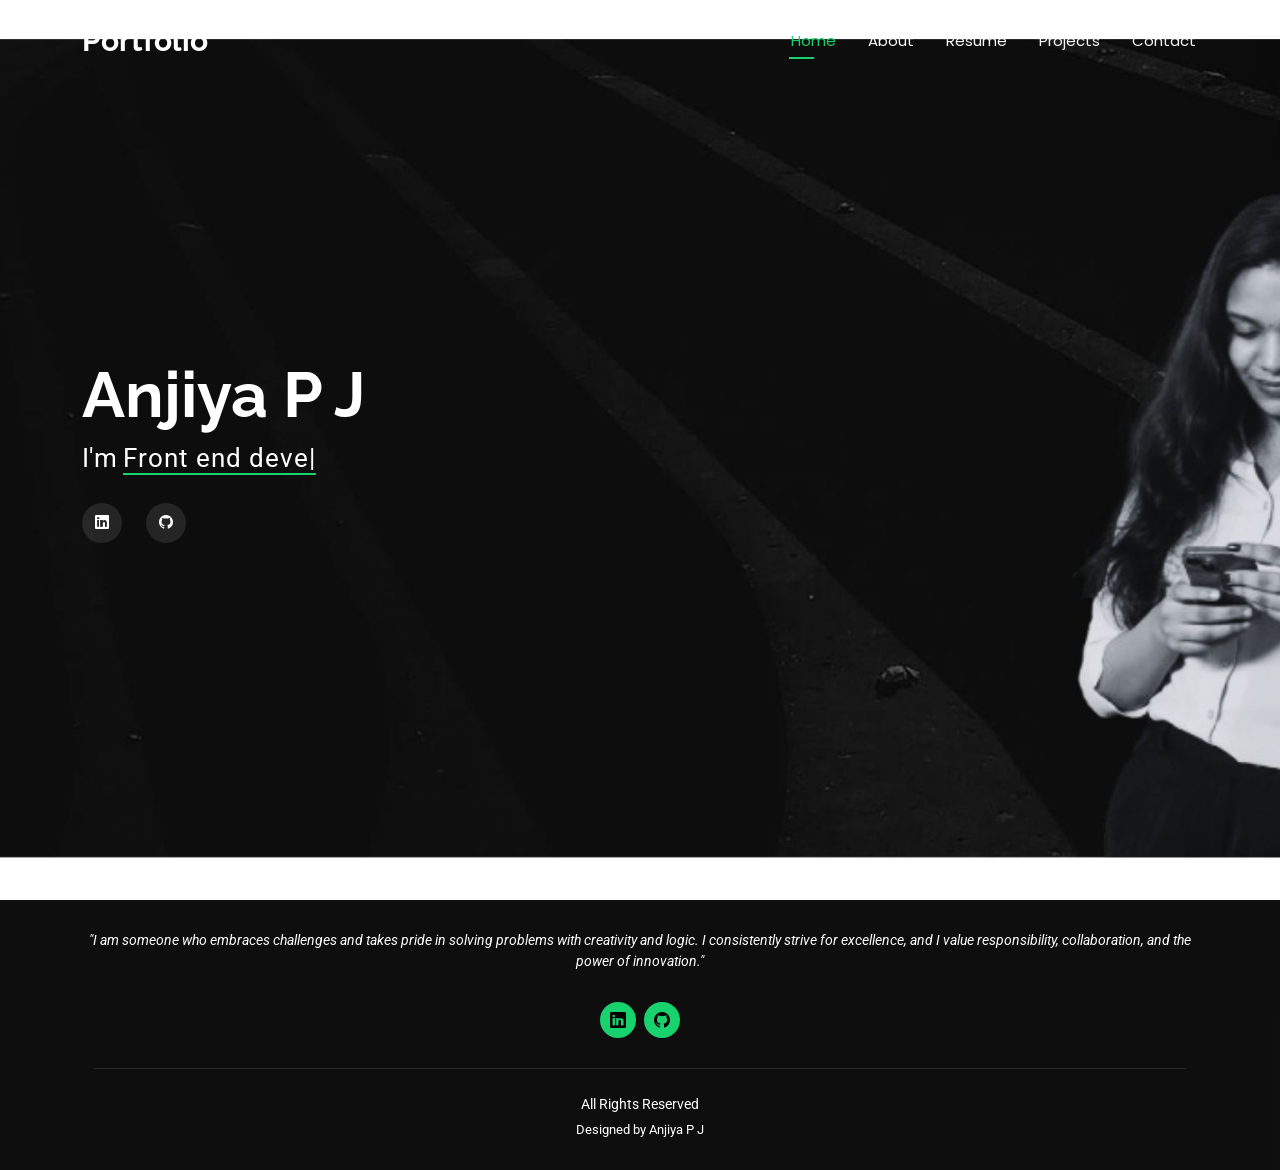
==== index.html @ 95d0a1a4 "Portfolio" ====
<!DOCTYPE html>
<html lang="en">

<head>
  <meta charset="utf-8">
  <meta content="width=device-width, initial-scale=1.0" name="viewport">
  <title>Anjiya P J - Portfolio</title>
  <meta name="description" content="">
  <meta name="keywords" content="">

  <!-- Favicons -->
  <link href="assets/img/favicon.png" rel="icon">
  <link href="assets/img/apple-touch-icon.png" rel="apple-touch-icon">

  <!-- Fonts -->
  <link href="https://fonts.googleapis.com" rel="preconnect">
  <link href="https://fonts.gstatic.com" rel="preconnect" crossorigin>
  <link href="https://fonts.googleapis.com/css2?family=Roboto:ital,wght@0,100;0,300;0,400;0,500;0,700;0,900;1,100;1,300;1,400;1,500;1,700;1,900&family=Poppins:ital,wght@0,100;0,200;0,300;0,400;0,500;0,600;0,700;0,800;0,900;1,100;1,200;1,300;1,400;1,500;1,600;1,700;1,800;1,900&family=Raleway:ital,wght@0,100;0,200;0,300;0,400;0,500;0,600;0,700;0,800;0,900;1,100;1,200;1,300;1,400;1,500;1,600;1,700;1,800;1,900&display=swap" rel="stylesheet">

  <!-- Vendor CSS Files -->
  <link href="assets/vendor/bootstrap/css/bootstrap.min.css" rel="stylesheet">
  <link href="assets/vendor/bootstrap-icons/bootstrap-icons.css" rel="stylesheet">
  <link href="assets/vendor/aos/aos.css" rel="stylesheet">
  <link href="assets/vendor/swiper/swiper-bundle.min.css" rel="stylesheet">
  <link href="assets/vendor/glightbox/css/glightbox.min.css" rel="stylesheet">

  <!-- Main CSS File -->
  <link href="assets/css/main.css" rel="stylesheet">

  <!-- =======================================================
  * Template Name: Personal
  * Template URL: https://bootstrapmade.com/personal-free-resume-bootstrap-template/
  * Updated: Mar 05 2025 with Bootstrap v5.3.3
  * Author: BootstrapMade.com
  * License: https://bootstrapmade.com/license/
  ======================================================== -->
</head>

<body class="index-page">

  <header id="header" class="header d-flex align-items-center fixed-top">
    <div class="container-fluid container-xl position-relative d-flex align-items-center justify-content-between">

      <a href="index.html" class="logo d-flex align-items-center">
        <!-- Uncomment the line below if you also wish to use an image logo -->
        <!-- <img src="assets/img/logo.webp" alt=""> -->
        <h1 class="sitename">Portfolio</h1>
      </a>

      <nav id="navmenu" class="navmenu">
        <ul>
          <li><a href="index.html" class="active">Home</a></li>
          <li><a href="about.html">About</a></li>
          <li><a href="resume.html">Resume</a></li>
          <li><a href="services.html">Projects</a></li>
          <li><a href="contact.html">Contact</a></li>

          
        </ul>
        <i class="mobile-nav-toggle d-xl-none bi bi-list"></i>
      </nav>

    </div>
  </header>

  <main class="main">

    <!-- Hero Section -->
    <section id="hero" class="hero section dark-background">

      <img src="./image1.jpg" alt="" data-aos="fade-in">

      <div class="container" data-aos="zoom-out" data-aos-delay="100">
        <h2>Anjiya P J</h2>
        <p>I'm <span class="typed" data-typed-items="Front end developer, Web developer, Full stack devbeloper"></span><span class="typed-cursor typed-cursor--blink"></span></p>
        <div class="social-links">
          <a href="https://www.linkedin.com/in/anjiya-pj-a567b8268/"><i class="bi bi-linkedin"></i></a>
          <a href="https://github.com/Anjiyapj"><i class="bi bi-github"></i></a>
        </div>
      </div>

    </section><!-- /Hero Section -->

  </main>

  <footer id="footer" class="footer dark-background">
    <div class="container">
      <p>"I am someone who embraces challenges and takes pride in solving problems with creativity and logic. I consistently strive for excellence, and I value responsibility, collaboration, and the power of innovation."</p>
      <div class="social-links d-flex justify-content-center">
        <a href="https://www.linkedin.com/in/anjiya-pj-a567b8268/"><i class="bi bi-linkedin"></i></a>
        <a href="https://github.com/Anjiyapj"><i class="bi bi-github"></i></a>
      </div>
      <div class="container">
        <div class="copyright">
          <span>All Rights Reserved</span>
        </div>
        <div class="credits">
          Designed by Anjiya P J
        </div>
      </div>
    </div>
  </footer>

  <!-- Scroll Top -->
  <a href="#" id="scroll-top" class="scroll-top d-flex align-items-center justify-content-center"><i class="bi bi-arrow-up-short"></i></a>

  <!-- Preloader -->
  <div id="preloader"></div>

  <!-- Vendor JS Files -->
  <script src="assets/vendor/bootstrap/js/bootstrap.bundle.min.js"></script>
  <script src="assets/vendor/php-email-form/validate.js"></script>
  <script src="assets/vendor/aos/aos.js"></script>
  <script src="assets/vendor/typed.js/typed.umd.js"></script>
  <script src="assets/vendor/purecounter/purecounter_vanilla.js"></script>
  <script src="assets/vendor/waypoints/noframework.waypoints.js"></script>
  <script src="assets/vendor/swiper/swiper-bundle.min.js"></script>
  <script src="assets/vendor/glightbox/js/glightbox.min.js"></script>
  <script src="assets/vendor/imagesloaded/imagesloaded.pkgd.min.js"></script>
  <script src="assets/vendor/isotope-layout/isotope.pkgd.min.js"></script>

  <!-- Main JS File -->
  <script src="assets/js/main.js"></script>

</body>

</html>
---- assets/css/main.css ----
/**
* Template Name: Personal
* Template URL: https://bootstrapmade.com/personal-free-resume-bootstrap-template/
* Updated: Mar 05 2025 with Bootstrap v5.3.3
* Author: BootstrapMade.com
* License: https://bootstrapmade.com/license/
*/

/*--------------------------------------------------------------
# Font & Color Variables
# Help: https://bootstrapmade.com/color-system/
--------------------------------------------------------------*/
/* Fonts */
:root {
  --default-font: "Roboto",  system-ui, -apple-system, "Segoe UI", Roboto, "Helvetica Neue", Arial, "Noto Sans", "Liberation Sans", sans-serif, "Apple Color Emoji", "Segoe UI Emoji", "Segoe UI Symbol", "Noto Color Emoji";
  --heading-font: "Raleway",  sans-serif;
  --nav-font: "Poppins",  sans-serif;
}

/* Global Colors - The following color variables are used throughout the website. Updating them here will change the color scheme of the entire website */
:root { 
  --background-color: #000000; /* Background color for the entire website, including individual sections */
  --default-color: #fafafa; /* Default color used for the majority of the text content across the entire website */
  --heading-color: #ffffff; /* Color for headings, subheadings and title throughout the website */
  --accent-color: #18d26e; /* Accent color that represents your brand on the website. It's used for buttons, links, and other elements that need to stand out */
  --surface-color: #1a1a1a; /* The surface color is used as a background of boxed elements within sections, such as cards, icon boxes, or other elements that require a visual separation from the global background. */
  --contrast-color: #000000; /* Contrast color for text, ensuring readability against backgrounds of accent, heading, or default colors. */
}

/* Nav Menu Colors - The following color variables are used specifically for the navigation menu. They are separate from the global colors to allow for more customization options */
:root {
  --nav-color: #fafafa;  /* The default color of the main navmenu links */
  --nav-hover-color: #18d26e; /* Applied to main navmenu links when they are hovered over or active */
  --nav-mobile-background-color: #1a1a1a; /* Used as the background color for mobile navigation menu */
  --nav-dropdown-background-color: #1a1a1a; /* Used as the background color for dropdown items that appear when hovering over primary navigation items */
  --nav-dropdown-color: #fafafa; /* Used for navigation links of the dropdown items in the navigation menu. */
  --nav-dropdown-hover-color: #18d26e; /* Similar to --nav-hover-color, this color is applied to dropdown navigation links when they are hovered over. */
}

/* Color Presets - These classes override global colors when applied to any section or element, providing reuse of the sam color scheme. */

.light-background {
  --background-color: #1a1a1a;
  --surface-color: #343434;
}

.dark-background {
  --background-color: rgba(15, 15, 15, 0.975);
  --default-color: #ffffff;
  --heading-color: #ffffff;
  --surface-color: #292929f9;
  --contrast-color: #000000;
}

/* Smooth scroll */
:root {
  scroll-behavior: smooth;
}

/*--------------------------------------------------------------
# General Styling & Shared Classes
--------------------------------------------------------------*/
body {
  color: var(--default-color);
  background-color: var(--background-color);
  font-family: var(--default-font);
}

a {
  color: var(--accent-color);
  text-decoration: none;
  transition: 0.3s;
}

a:hover {
  color: color-mix(in srgb, var(--accent-color), transparent 25%);
  text-decoration: none;
}

h1,
h2,
h3,
h4,
h5,
h6 {
  color: var(--heading-color);
  font-family: var(--heading-font);
}

/* PHP Email Form Messages
------------------------------*/
.php-email-form .error-message {
  display: none;
  background: #df1529;
  color: #ffffff;
  text-align: left;
  padding: 15px;
  margin-bottom: 24px;
  font-weight: 600;
}

.php-email-form .sent-message {
  display: none;
  color: #ffffff;
  background: #059652;
  text-align: center;
  padding: 15px;
  margin-bottom: 24px;
  font-weight: 600;
}

.php-email-form .loading {
  display: none;
  background: var(--surface-color);
  text-align: center;
  padding: 15px;
  margin-bottom: 24px;
}

.php-email-form .loading:before {
  content: "";
  display: inline-block;
  border-radius: 50%;
  width: 24px;
  height: 24px;
  margin: 0 10px -6px 0;
  border: 3px solid var(--accent-color);
  border-top-color: var(--surface-color);
  animation: php-email-form-loading 1s linear infinite;
}

@keyframes php-email-form-loading {
  0% {
    transform: rotate(0deg);
  }

  100% {
    transform: rotate(360deg);
  }
}

.btn-primary {
  background-color: #3b71ca;
  border-color: #3b71ca;
}

.btn-primary:hover {
  background-color: #2f5db7;
}

/*--------------------------------------------------------------
# Global Header
--------------------------------------------------------------*/
.header {
  --background-color: rgba(0, 0, 0, 0);
  color: var(--default-color);
  background-color: var(--background-color);
  padding: 15px 0;
  transition: all 0.5s;
  z-index: 997;
}

.header .logo {
  line-height: 1;
}

.header .logo img {
  max-height: 32px;
  margin-right: 8px;
}

.header .logo h1 {
  font-size: 30px;
  margin: 0;
  font-weight: 700;
  color: var(--heading-color);
}

.scrolled .header {
  box-shadow: 0px 0 18px rgba(0, 0, 0, 0.1);
}

/* Global Header on Scroll
------------------------------*/
.scrolled .header {
  --background-color: rgba(0, 0, 0, 0.8);
}

/*--------------------------------------------------------------
# Navigation Menu
--------------------------------------------------------------*/
/* Desktop Navigation */
@media (min-width: 1200px) {
  .navmenu {
    padding: 0;
  }

  .navmenu ul {
    margin: 0;
    padding: 0;
    display: flex;
    list-style: none;
    align-items: center;
  }

  .navmenu li {
    position: relative;
  }

  .navmenu>ul>li {
    white-space: nowrap;
    padding: 15px 14px;
  }

  .navmenu>ul>li:last-child {
    padding-right: 0;
  }

  .navmenu a,
  .navmenu a:focus {
    color: var(--nav-color);
    font-size: 15px;
    padding: 0 2px;
    font-family: var(--nav-font);
    font-weight: 400;
    display: flex;
    align-items: center;
    justify-content: space-between;
    white-space: nowrap;
    transition: 0.3s;
    position: relative;
  }

  .navmenu a i,
  .navmenu a:focus i {
    font-size: 12px;
    line-height: 0;
    margin-left: 5px;
    transition: 0.3s;
  }

  .navmenu>ul>li>a:before {
    content: "";
    position: absolute;
    height: 2px;
    bottom: -6px;
    left: 0;
    background-color: var(--nav-hover-color);
    visibility: hidden;
    width: 0px;
    transition: all 0.3s ease-in-out 0s;
  }

  .navmenu a:hover:before,
  .navmenu li:hover>a:before,
  .navmenu .active:before {
    visibility: visible;
    width: 25px;
  }

  .navmenu li:hover>a,
  .navmenu .active,
  .navmenu .active:focus {
    color: var(--nav-hover-color);
  }

  .navmenu .dropdown ul {
    margin: 0;
    padding: 10px 0;
    background: var(--nav-dropdown-background-color);
    display: block;
    position: absolute;
    visibility: hidden;
    left: 14px;
    top: 130%;
    opacity: 0;
    transition: 0.3s;
    border-radius: 4px;
    z-index: 99;
    box-shadow: 0px 0px 30px rgba(0, 0, 0, 0.1);
  }

  .navmenu .dropdown ul li {
    min-width: 200px;
  }

  .navmenu .dropdown ul a {
    padding: 10px 20px;
    font-size: 15px;
    text-transform: none;
    color: var(--nav-dropdown-color);
  }

  .navmenu .dropdown ul a i {
    font-size: 12px;
  }

  .navmenu .dropdown ul a:hover,
  .navmenu .dropdown ul .active:hover,
  .navmenu .dropdown ul li:hover>a {
    color: var(--nav-dropdown-hover-color);
  }

  .navmenu .dropdown:hover>ul {
    opacity: 1;
    top: 100%;
    visibility: visible;
  }

  .navmenu .dropdown .dropdown ul {
    top: 0;
    left: -90%;
    visibility: hidden;
  }

  .navmenu .dropdown .dropdown:hover>ul {
    opacity: 1;
    top: 0;
    left: -100%;
    visibility: visible;
  }
}

/* Mobile Navigation */
@media (max-width: 1199px) {
  .mobile-nav-toggle {
    color: var(--nav-color);
    font-size: 28px;
    line-height: 0;
    margin-right: 10px;
    cursor: pointer;
    transition: color 0.3s;
  }

  .navmenu {
    padding: 0;
    z-index: 9997;
  }

  .navmenu ul {
    display: none;
    list-style: none;
    position: absolute;
    inset: 60px 20px 20px 20px;
    padding: 10px 0;
    margin: 0;
    border-radius: 6px;
    background-color: var(--nav-mobile-background-color);
    border: 1px solid color-mix(in srgb, var(--default-color), transparent 90%);
    box-shadow: none;
    overflow-y: auto;
    transition: 0.3s;
    z-index: 9998;
  }

  .navmenu a,
  .navmenu a:focus {
    color: var(--nav-dropdown-color);
    padding: 10px 20px;
    font-family: var(--nav-font);
    font-size: 17px;
    font-weight: 500;
    display: flex;
    align-items: center;
    justify-content: space-between;
    white-space: nowrap;
    transition: 0.3s;
  }

  .navmenu a i,
  .navmenu a:focus i {
    font-size: 12px;
    line-height: 0;
    margin-left: 5px;
    width: 30px;
    height: 30px;
    display: flex;
    align-items: center;
    justify-content: center;
    border-radius: 50%;
    transition: 0.3s;
    background-color: color-mix(in srgb, var(--accent-color), transparent 90%);
  }

  .navmenu a i:hover,
  .navmenu a:focus i:hover {
    background-color: var(--accent-color);
    color: var(--contrast-color);
  }

  .navmenu a:hover,
  .navmenu .active,
  .navmenu .active:focus {
    color: var(--nav-dropdown-hover-color);
  }

  .navmenu .active i,
  .navmenu .active:focus i {
    background-color: var(--accent-color);
    color: var(--contrast-color);
    transform: rotate(180deg);
  }

  .navmenu .dropdown ul {
    position: static;
    display: none;
    z-index: 99;
    padding: 10px 0;
    margin: 10px 20px;
    background-color: var(--nav-dropdown-background-color);
    transition: all 0.5s ease-in-out;
  }

  .navmenu .dropdown ul ul {
    background-color: rgba(33, 37, 41, 0.1);
  }

  .navmenu .dropdown>.dropdown-active {
    display: block;
    background-color: rgba(33, 37, 41, 0.03);
  }

  .mobile-nav-active {
    overflow: hidden;
  }

  .mobile-nav-active .mobile-nav-toggle {
    color: #fff;
    position: absolute;
    font-size: 32px;
    top: 15px;
    right: 15px;
    margin-right: 0;
    z-index: 9999;
  }

  .mobile-nav-active .navmenu {
    position: fixed;
    overflow: hidden;
    inset: 0;
    background: rgba(33, 37, 41, 0.8);
    transition: 0.3s;
  }

  .mobile-nav-active .navmenu>ul {
    display: block;
  }
}

/*--------------------------------------------------------------
# Global Footer
--------------------------------------------------------------*/
.footer {
  color: var(--default-color);
  background-color: var(--background-color);
  font-size: 14px;
  text-align: center;
  padding: 30px 0;
  position: relative;
}

.footer h3 {
  font-size: 36px;
  font-weight: 700;
  position: relative;
  padding: 0;
  margin: 0 0 15px 0;
}

.footer p {
  font-size: 15;
  font-style: italic;
  padding: 0;
  margin: 0 0 30px 0;
}

.footer .social-links {
  margin: 0 0 30px 0;
}

.footer .social-links a {
  font-size: 16px;
  display: flex;
  align-items: center;
  justify-content: center;
  background: var(--accent-color);
  color: var(--contrast-color);
  line-height: 1;
  margin: 0 4px;
  border-radius: 50%;
  text-align: center;
  width: 36px;
  height: 36px;
  transition: 0.3s;
}

.footer .social-links a:hover {
  background: color-mix(in srgb, var(--accent-color), transparent 20%);
  text-decoration: none;
}

.footer .copyright {
  padding-top: 25px;
  border-top: 1px solid color-mix(in srgb, var(--default-color), transparent 90%);
}

.footer .credits {
  font-size: 13px;
  padding-top: 5px;
}

/*--------------------------------------------------------------
# Preloader
--------------------------------------------------------------*/
#preloader {
  position: fixed;
  inset: 0;
  z-index: 999999;
  overflow: hidden;
  background: var(--background-color);
  transition: all 0.6s ease-out;
}

#preloader:before {
  content: "";
  position: fixed;
  top: calc(50% - 30px);
  left: calc(50% - 30px);
  border: 6px solid #ffffff;
  border-color: var(--accent-color) transparent var(--accent-color) transparent;
  border-radius: 50%;
  width: 60px;
  height: 60px;
  animation: animate-preloader 1.5s linear infinite;
}

@keyframes animate-preloader {
  0% {
    transform: rotate(0deg);
  }

  100% {
    transform: rotate(360deg);
  }
}

/*--------------------------------------------------------------
# Scroll Top Button
--------------------------------------------------------------*/
.scroll-top {
  position: fixed;
  visibility: hidden;
  opacity: 0;
  right: 15px;
  bottom: -15px;
  z-index: 99999;
  background-color: var(--accent-color);
  width: 44px;
  height: 44px;
  border-radius: 50px;
  transition: all 0.4s;
}

.scroll-top i {
  font-size: 24px;
  color: var(--contrast-color);
  line-height: 0;
}

.scroll-top:hover {
  background-color: color-mix(in srgb, var(--accent-color), transparent 20%);
  color: var(--contrast-color);
}

.scroll-top.active {
  visibility: visible;
  opacity: 1;
  bottom: 15px;
}

/*--------------------------------------------------------------
# Disable aos animation delay on mobile devices
--------------------------------------------------------------*/
@media screen and (max-width: 768px) {
  [data-aos-delay] {
    transition-delay: 0 !important;
  }
}

/*--------------------------------------------------------------
# Global Page Titles & Breadcrumbs
--------------------------------------------------------------*/
.page-title {
  color: var(--default-color);
  background-color: var(--background-color);
  position: relative;
}

.page-title .heading {
  padding: 160px 0 80px 0;
  border-top: 1px solid color-mix(in srgb, var(--default-color), transparent 90%);
}

.page-title .heading h1 {
  font-size: 38px;
  font-weight: 700;
}

.page-title nav {
  background-color: color-mix(in srgb, var(--default-color), transparent 90%);
  padding: 20px 0;
}

.page-title nav ol {
  display: flex;
  flex-wrap: wrap;
  list-style: none;
  margin: 0;
  font-size: 16px;
  font-weight: 600;
}

.page-title nav ol li+li {
  padding-left: 10px;
}

.page-title nav ol li+li::before {
  content: "/";
  display: inline-block;
  padding-right: 10px;
  color: color-mix(in srgb, var(--default-color), transparent 70%);
}

/*--------------------------------------------------------------
# Global Sections
--------------------------------------------------------------*/
section,
.section {
  color: var(--default-color);
  background-color: var(--background-color);
  padding: 60px 0;
  scroll-margin-top: 100px;
  overflow: clip;
}

@media (max-width: 1199px) {

  section,
  .section {
    scroll-margin-top: 66px;
  }
}

/*--------------------------------------------------------------
# Global Section Titles
--------------------------------------------------------------*/
.section-title {
  padding-bottom: 60px;
  position: relative;
}

.section-title h2 {
  font-size: 14px;
  font-weight: 500;
  padding: 0;
  line-height: 1px;
  margin: 0;
  letter-spacing: 1.5px;
  text-transform: uppercase;
  color: color-mix(in srgb, var(--default-color), transparent 50%);
  position: relative;
}

.section-title h2::after {
  content: "";
  width: 120px;
  height: 1px;
  display: inline-block;
  background: var(--accent-color);
  margin: 4px 10px;
}

.section-title div {
  color: var(--heading-color);
  margin: 0;
  margin: 0;
  font-size: 28px;
  font-weight: 700;
  text-transform: uppercase;
  font-family: var(--heading-font);
}

/*--------------------------------------------------------------
# Hero Section
--------------------------------------------------------------*/
.hero {
  width: 100%;
  min-height: 100vh;
  position: relative;
  padding: 80px 0;
  display: flex;
  align-items: center;
  justify-content: center;
}

.hero img {
  position: absolute;
  inset: 0;
  display: block;
  width: 100%;
  height: 100%;
  object-fit: cover;
  z-index: 1;
}

.hero .container {
  position: relative;
  z-index: 3;
}

.hero h2 {
  margin: 0;
  font-size: 64px;
  font-weight: 700;
}

.hero p {
  margin: 5px 0 0 0;
  font-size: 26px;
}

.hero p span {
  letter-spacing: 1px;
  border-bottom: 2px solid var(--accent-color);
}

.hero .social-links {
  margin-top: 25px;
}

.hero .social-links a {
  background-color: color-mix(in srgb, var(--default-color), transparent 90%);
  color: var(--default-color);
  font-size: 14px;
  width: 40px;
  height: 40px;
  border-radius: 50px;
  display: inline-flex;
  align-items: center;
  justify-content: center;
  margin-right: 20px;
  transition: 0.3s;
}

.hero .social-links a:hover {
  background-color: var(--accent-color);
}

@media (max-width: 768px) {
  .hero h2 {
    font-size: 32px;
  }

  .hero p {
    font-size: 20px;
  }
}

/*--------------------------------------------------------------
# About Section
--------------------------------------------------------------*/
.about .content h2 {
  font-weight: 700;
  font-size: 24px;
}

.about .content ul {
  list-style: none;
  padding: 0;
}

.about .content ul li {
  margin-bottom: 20px;
  display: flex;
  align-items: center;
}

.about .content ul strong {
  margin-right: 10px;
}

.about .content ul i {
  font-size: 16px;
  margin-right: 5px;
  color: var(--accent-color);
  line-height: 0;
}

/*--------------------------------------------------------------
# Stats Section
--------------------------------------------------------------*/
.stats i {
  background-color: var(--surface-color);
  color: var(--accent-color);
  box-shadow: 0px 2px 25px rgba(0, 0, 0, 0.1);
  width: 54px;
  height: 54px;
  font-size: 24px;
  border-radius: 50px;
  border: 2px solid var(--background-color);
  display: inline-flex;
  align-items: center;
  justify-content: center;
  position: relative;
  z-index: 1;
}

.stats .stats-item {
  background-color: var(--surface-color);
  margin-top: -27px;
  padding: 30px 30px 25px 30px;
  width: 100%;
  position: relative;
  text-align: center;
  box-shadow: 0px 2px 35px rgba(0, 0, 0, 0.1);
  border-radius: 4px;
  z-index: 0;
}

.stats .stats-item span {
  font-size: 36px;
  display: block;
  font-weight: 700;
  color: color-mix(in srgb, var(--default-color), transparent 20%);
}

.stats .stats-item p {
  padding: 0;
  margin: 0;
  font-family: var(--heading-font);
  font-size: 16px;
}

/*--------------------------------------------------------------
# Skills Section
--------------------------------------------------------------*/
.skills .progress {
  height: 60px;
  display: block;
  background: none;
  border-radius: 0;
}

.skills .progress .skill {
  color: var(--heading-color);
  padding: 0;
  margin: 0 0 6px 0;
  text-transform: uppercase;
  display: block;
  font-weight: 600;
  font-family: var(--heading-font);
}

.skills .progress .skill .val {
  float: right;
  font-style: normal;
}

.skills .progress-bar-wrap {
  background: color-mix(in srgb, var(--default-color), transparent 90%);
  height: 10px;
}

.skills .progress-bar {
  width: 1px;
  height: 10px;
  transition: 0.9s;
  background-color: var(--accent-color);
}

/*--------------------------------------------------------------
# Interests Section
--------------------------------------------------------------*/
.interests .features-item {
  background-color: var(--surface-color);
  display: flex;
  align-items: center;
  padding: 20px;
  transition: 0.3s;
  border: 1px solid color-mix(in srgb, var(--default-color), transparent 90%);
  position: relative;
}

.interests .features-item i {
  font-size: 32px;
  padding-right: 10px;
  line-height: 0;
}

.interests .features-item h3 {
  font-weight: 700;
  margin: 0;
  padding: 0;
  line-height: 1;
  font-size: 16px;
}

.interests .features-item h3 a {
  color: var(--heading-color);
  transition: 0.3s;
}

.interests .features-item:hover {
  border-color: var(--accent-color);
}

.interests .features-item:hover h3 a {
  color: var(--accent-color);
}

/*--------------------------------------------------------------
# Testimonials Section
--------------------------------------------------------------*/
.testimonials .testimonials-carousel,
.testimonials .testimonials-slider {
  overflow: hidden;
}

.testimonials .testimonial-item {
  box-sizing: content-box;
  min-height: 320px;
}

.testimonials .testimonial-item .testimonial-img {
  width: 90px;
  border-radius: 50%;
  margin: -40px 0 0 40px;
  position: relative;
  z-index: 2;
  border: 6px solid var(--background-color);
}

.testimonials .testimonial-item h3 {
  font-size: 18px;
  font-weight: bold;
  margin: 10px 0 5px 45px;
}

.testimonials .testimonial-item h4 {
  font-size: 14px;
  color: color-mix(in srgb, var(--default-color), transparent 20%);
  margin: 0 0 0 45px;
}

.testimonials .testimonial-item .quote-icon-left,
.testimonials .testimonial-item .quote-icon-right {
  color: color-mix(in srgb, var(--accent-color), transparent 50%);
  font-size: 26px;
  line-height: 0;
}

.testimonials .testimonial-item .quote-icon-left {
  display: inline-block;
  left: -5px;
  position: relative;
}

.testimonials .testimonial-item .quote-icon-right {
  display: inline-block;
  right: -5px;
  position: relative;
  top: 10px;
  transform: scale(-1, -1);
}

.testimonials .testimonial-item p {
  font-style: italic;
  margin: 0 15px 0 15px;
  padding: 20px 20px 60px 20px;
  background: var(--surface-color);
  border-radius: 6px;
  position: relative;
  z-index: 1;
}

.testimonials .swiper-wrapper {
  height: auto;
}

.testimonials .swiper-pagination {
  margin-top: 20px;
  position: relative;
}

.testimonials .swiper-pagination .swiper-pagination-bullet {
  width: 12px;
  height: 12px;
  background-color: var(--background-color);
  opacity: 1;
  border: 1px solid var(--accent-color);
}

.testimonials .swiper-pagination .swiper-pagination-bullet-active {
  background-color: var(--accent-color);
}

/*--------------------------------------------------------------
# Resume Section
--------------------------------------------------------------*/
.resume .resume-title {
  color: var(--heading-color);
  font-size: 26px;
  font-weight: 700;
  margin-top: 20px;
  margin-bottom: 20px;
}

.resume .resume-item {
  padding: 0 0 20px 20px;
  margin-top: -2px;
  border-left: 2px solid var(--accent-color);
  position: relative;
}

.resume .resume-item h4 {
  line-height: 18px;
  font-size: 18px;
  font-weight: 600;
  text-transform: uppercase;
  color: color-mix(in srgb, var(--default-color), transparent 20%);
  margin-bottom: 10px;
}

.resume .resume-item h5 {
  font-size: 16px;
  padding: 5px 15px;
  display: inline-block;
  font-weight: 600;
  margin-bottom: 10px;
}

.resume .resume-item ul {
  padding-left: 20px;
}

.resume .resume-item ul li {
  padding-bottom: 10px;
}

.resume .resume-item:last-child {
  padding-bottom: 0;
}

.resume .resume-item::before {
  content: "";
  position: absolute;
  width: 16px;
  height: 16px;
  border-radius: 50px;
  left: -9px;
  top: 0;
  background: var(--background-color);
  border: 2px solid var(--accent-color);
}

/*--------------------------------------------------------------
# Services Section
--------------------------------------------------------------*/
.services .service-item {
  background-color: var(--surface-color);
  text-align: center;
  padding: 80px 20px;
  transition: all ease-in-out 0.3s;
  height: 100%;
}

.services .service-item .icon {
  margin: 0 auto;
  width: 64px;
  height: 64px;
  background: var(--accent-color);
  border-radius: 4px;
  display: flex;
  align-items: center;
  justify-content: center;
  margin-bottom: 20px;
  transition: 0.3s;
  transform-style: preserve-3d;
}

.services .service-item .icon i {
  color: var(--contrast-color);
  font-size: 28px;
  transition: ease-in-out 0.3s;
}

.services .service-item .icon::before {
  position: absolute;
  content: "";
  left: -8px;
  top: -8px;
  height: 100%;
  width: 100%;
  background: color-mix(in srgb, var(--accent-color), transparent 80%);
  border-radius: 5px;
  transition: all 0.3s ease-out 0s;
  transform: translateZ(-1px);
}

.services .service-item h3 {
  font-weight: 700;
  margin: 10px 0 15px 0;
  font-size: 22px;
}

.services .service-item p {
  line-height: 24px;
  font-size: 14px;
  margin-bottom: 0;
}

.services .service-item:hover {
  background: var(--accent-color);
  border-color: var(--accent-color);
}

.services .service-item:hover .icon {
  background: var(--surface-color);
}

.services .service-item:hover .icon i {
  color: var(--accent-color);
}

.services .service-item:hover .icon::before {
  background: color-mix(in srgb, var(--background-color), transparent 70%);
}

.services .service-item:hover h3,
.services .service-item:hover p {
  color: var(--contrast-color);
}

/*--------------------------------------------------------------
# Service Details Section
--------------------------------------------------------------*/
.service-details .services-list {
  background-color: var(--surface-color);
  padding: 10px 30px;
  border: 1px solid color-mix(in srgb, var(--default-color), transparent 90%);
  margin-bottom: 20px;
}

.service-details .services-list a {
  display: block;
  line-height: 1;
  padding: 8px 0 8px 15px;
  border-left: 3px solid color-mix(in srgb, var(--default-color), transparent 70%);
  margin: 20px 0;
  color: color-mix(in srgb, var(--default-color), transparent 20%);
  transition: 0.3s;
}

.service-details .services-list a.active {
  color: var(--heading-color);
  font-weight: 700;
  border-color: var(--accent-color);
}

.service-details .services-list a:hover {
  border-color: var(--accent-color);
}

.service-details .services-img {
  margin-bottom: 20px;
}

.service-details h3 {
  font-size: 26px;
  font-weight: 700;
}

.service-details h4 {
  font-size: 20px;
  font-weight: 700;
}

.service-details p {
  font-size: 15px;
}

.service-details ul {
  list-style: none;
  padding: 0;
  font-size: 15px;
}

.service-details ul li {
  padding: 5px 0;
  display: flex;
  align-items: center;
}

.service-details ul i {
  font-size: 20px;
  margin-right: 8px;
  color: var(--accent-color);
}

/*--------------------------------------------------------------
# Portfolio Section
--------------------------------------------------------------*/
.portfolio .portfolio-filters {
  padding: 0;
  margin: 0 auto 20px auto;
  list-style: none;
  text-align: center;
}

.portfolio .portfolio-filters li {
  cursor: pointer;
  display: inline-block;
  padding: 0;
  font-size: 18px;
  font-weight: 500;
  margin: 0 10px;
  line-height: 1;
  margin-bottom: 5px;
  transition: all 0.3s ease-in-out;
}

.portfolio .portfolio-filters li:hover,
.portfolio .portfolio-filters li.filter-active {
  color: var(--accent-color);
}

.portfolio .portfolio-filters li:first-child {
  margin-left: 0;
}

.portfolio .portfolio-filters li:last-child {
  margin-right: 0;
}

@media (max-width: 575px) {
  .portfolio .portfolio-filters li {
    font-size: 14px;
    margin: 0 5px;
  }
}

.portfolio .portfolio-content {
  position: relative;
  overflow: hidden;
}

.portfolio .portfolio-content img {
  transition: 0.3s;
}

.portfolio .portfolio-content .portfolio-info {
  opacity: 0;
  position: absolute;
  inset: 0;
  z-index: 3;
  transition: all ease-in-out 0.3s;
  background: rgba(0, 0, 0, 0.6);
  padding: 15px;
}

.portfolio .portfolio-content .portfolio-info h4 {
  font-size: 14px;
  padding: 5px 10px;
  font-weight: 400;
  color: #ffffff;
  display: inline-block;
  background-color: var(--accent-color);
}

.portfolio .portfolio-content .portfolio-info p {
  position: absolute;
  bottom: 10px;
  text-align: center;
  display: inline-block;
  left: 0;
  right: 0;
  font-size: 16px;
  font-weight: 600;
  color: rgba(255, 255, 255, 0.8);
}

.portfolio .portfolio-content .portfolio-info .preview-link,
.portfolio .portfolio-content .portfolio-info .details-link {
  position: absolute;
  left: calc(50% - 40px);
  font-size: 26px;
  top: calc(50% - 14px);
  color: #fff;
  transition: 0.3s;
  line-height: 1.2;
}

.portfolio .portfolio-content .portfolio-info .preview-link:hover,
.portfolio .portfolio-content .portfolio-info .details-link:hover {
  color: var(--accent-color);
}

.portfolio .portfolio-content .portfolio-info .details-link {
  left: 50%;
  font-size: 34px;
  line-height: 0;
}

.portfolio .portfolio-content:hover .portfolio-info {
  opacity: 1;
}

.portfolio .portfolio-content:hover img {
  transform: scale(1.1);
}

/*--------------------------------------------------------------
# Portfolio Details Section
--------------------------------------------------------------*/
.portfolio-details .portfolio-details-slider img {
  width: 100%;
}

.portfolio-details .portfolio-details-slider .swiper-pagination {
  margin-top: 20px;
  position: relative;
}

.portfolio-details .portfolio-details-slider .swiper-pagination .swiper-pagination-bullet {
  width: 12px;
  height: 12px;
  background-color: color-mix(in srgb, var(--default-color), transparent 85%);
  opacity: 1;
}

.portfolio-details .portfolio-details-slider .swiper-pagination .swiper-pagination-bullet-active {
  background-color: var(--accent-color);
}

.portfolio-details .portfolio-info {
  background-color: var(--surface-color);
  padding: 30px;
  box-shadow: 0px 0 30px rgba(0, 0, 0, 0.1);
}

.portfolio-details .portfolio-info h3 {
  font-size: 22px;
  font-weight: 700;
  margin-bottom: 20px;
  padding-bottom: 20px;
  border-bottom: 1px solid color-mix(in srgb, var(--default-color), transparent 85%);
}

.portfolio-details .portfolio-info ul {
  list-style: none;
  padding: 0;
  font-size: 15px;
}

.portfolio-details .portfolio-info ul li+li {
  margin-top: 10px;
}

.portfolio-details .portfolio-description {
  padding-top: 30px;
}

.portfolio-details .portfolio-description h2 {
  font-size: 26px;
  font-weight: 700;
  margin-bottom: 20px;
}

.portfolio-details .portfolio-description p {
  padding: 0;
  color: color-mix(in srgb, var(--default-color), transparent 30%);
}

/*--------------------------------------------------------------
# Starter Section Section
--------------------------------------------------------------*/
.starter-section {
  /* Add your styles here */
}

/*--------------------------------------------------------------
# Contact Section
--------------------------------------------------------------*/
.contact .info-item {
  box-shadow: 0px 0px 20px rgba(0, 0, 0, 0.1);
  padding: 20px 30px;
}

.contact .info-item .icon {
  color: var(--contrast-color);
  background-color: var(--accent-color);
  width: 56px;
  height: 56px;
  font-size: 24px;
  display: flex;
  justify-content: center;
  align-items: center;
  transition: all 0.3s ease-in-out;
  border-radius: 50%;
  margin-right: 15px;
}

.contact .info-item h3 {
  font-size: 18px;
  font-weight: 700;
  margin: 0 0 2px 0;
}

.contact .info-item p {
  padding: 0;
  margin-bottom: 0;
  font-size: 14px;
}

.contact .info-item .social-links a {
  font-size: 24px;
  display: inline-block;
  line-height: 1;
  margin: 4px 6px 0 0;
  transition: 0.3s;
  color: color-mix(in srgb, var(--default-color), transparent 50%);
}

.contact .info-item .social-links a:hover {
  color: var(--accent-color);
}

.contact .php-email-form {
  box-shadow: 0px 0px 20px rgba(0, 0, 0, 0.1);
  padding: 30px;
  margin-top: 30px;
}

@media (max-width: 575px) {
  .contact .php-email-form {
    padding: 20px;
  }
}

.contact .php-email-form input[type=text],
.contact .php-email-form input[type=email],
.contact .php-email-form textarea {
  color: var(--default-color);
  background-color: color-mix(in srgb, var(--background-color), transparent 50%);
  border-color: color-mix(in srgb, var(--default-color), transparent 80%);
  font-size: 14px;
  padding: 10px 15px;
  box-shadow: none;
  border-radius: 0;
}

.contact .php-email-form input[type=text]:focus,
.contact .php-email-form input[type=email]:focus,
.contact .php-email-form textarea:focus {
  border-color: var(--accent-color);
}

.contact .php-email-form input[type=text]::placeholder,
.contact .php-email-form input[type=email]::placeholder,
.contact .php-email-form textarea::placeholder {
  color: color-mix(in srgb, var(--default-color), transparent 70%);
}

.contact .php-email-form button[type=submit] {
  color: var(--contrast-color);
  background: var(--accent-color);
  border: 0;
  padding: 10px 30px;
  transition: 0.4s;
  border-radius: 50px;
}

.contact .php-email-form button[type=submit]:hover {
  background: color-mix(in srgb, var(--accent-color), transparent 20%);
}
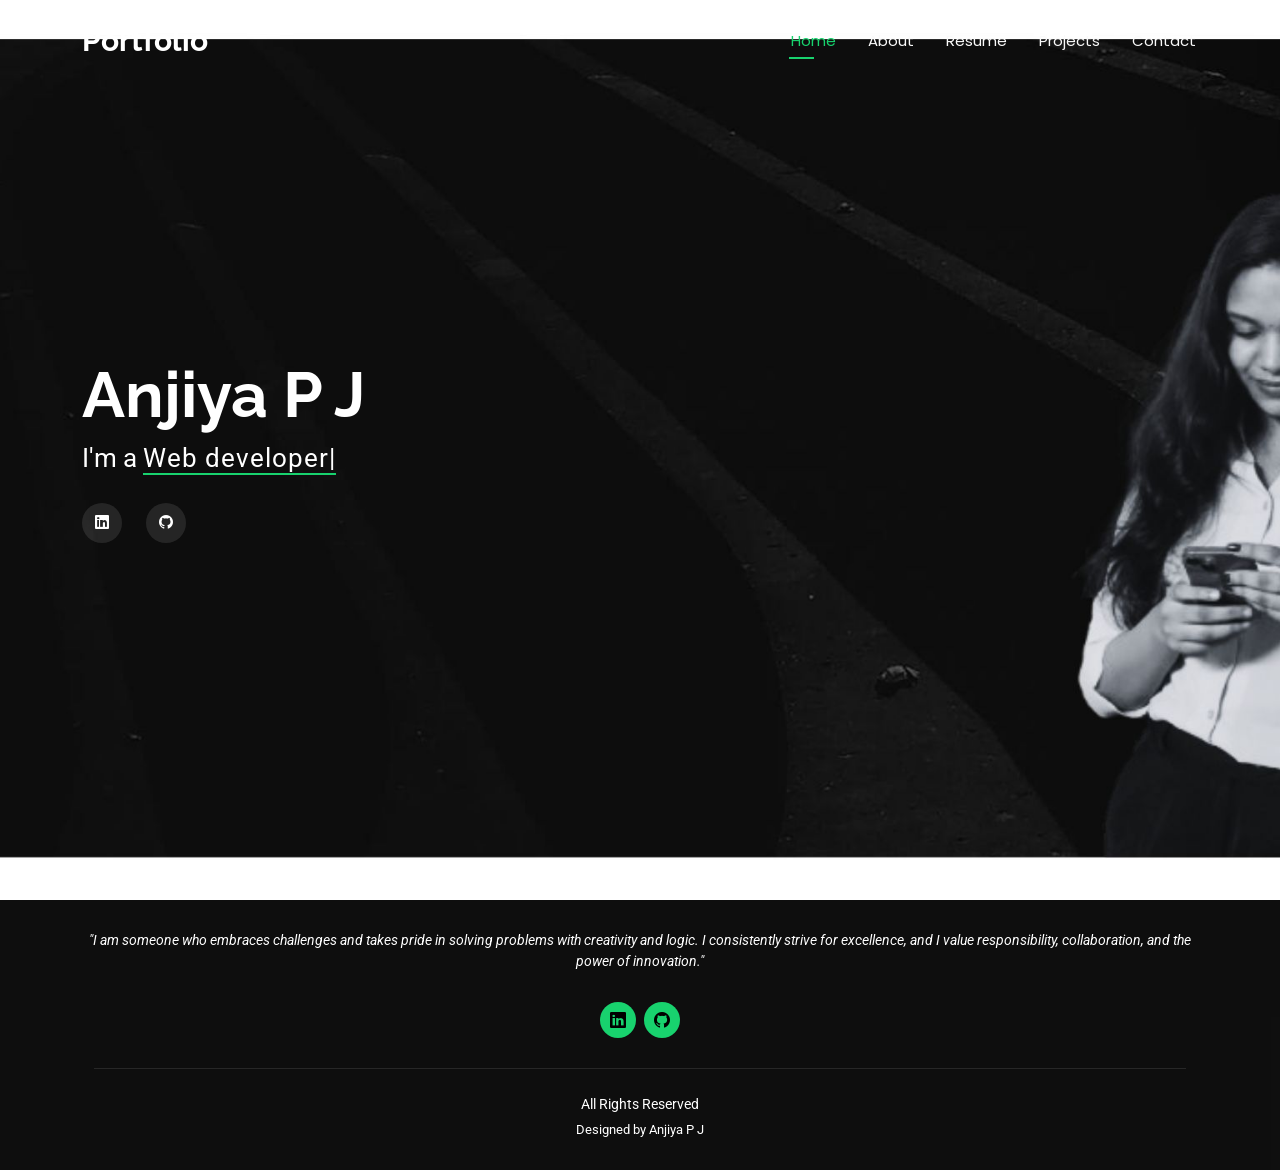
==== commit 395ecedd: "Updated portfolio with text and images" ====
--- a/index.html
+++ b/index.html
@@ -1,127 +1,151 @@
 <!DOCTYPE html>
 <html lang="en">
+  <head>
+    <meta charset="utf-8" />
+    <meta content="width=device-width, initial-scale=1.0" name="viewport" />
+    <title>Anjiya P J - Portfolio</title>
+    <meta name="description" content="" />
+    <meta name="keywords" content="" />
 
-<head>
-  <meta charset="utf-8">
-  <meta content="width=device-width, initial-scale=1.0" name="viewport">
-  <title>Anjiya P J - Portfolio</title>
-  <meta name="description" content="">
-  <meta name="keywords" content="">
+    <!-- Favicons -->
+    <link href="assets/img/favicon.png" rel="icon" />
+    <link href="assets/img/apple-touch-icon.png" rel="apple-touch-icon" />
 
-  <!-- Favicons -->
-  <link href="assets/img/favicon.png" rel="icon">
-  <link href="assets/img/apple-touch-icon.png" rel="apple-touch-icon">
+    <!-- Fonts -->
+    <link href="https://fonts.googleapis.com" rel="preconnect" />
+    <link href="https://fonts.gstatic.com" rel="preconnect" crossorigin />
+    <link
+      href="https://fonts.googleapis.com/css2?family=Roboto:ital,wght@0,100;0,300;0,400;0,500;0,700;0,900;1,100;1,300;1,400;1,500;1,700;1,900&family=Poppins:ital,wght@0,100;0,200;0,300;0,400;0,500;0,600;0,700;0,800;0,900;1,100;1,200;1,300;1,400;1,500;1,600;1,700;1,800;1,900&family=Raleway:ital,wght@0,100;0,200;0,300;0,400;0,500;0,600;0,700;0,800;0,900;1,100;1,200;1,300;1,400;1,500;1,600;1,700;1,800;1,900&display=swap"
+      rel="stylesheet"
+    />
 
-  <!-- Fonts -->
-  <link href="https://fonts.googleapis.com" rel="preconnect">
-  <link href="https://fonts.gstatic.com" rel="preconnect" crossorigin>
-  <link href="https://fonts.googleapis.com/css2?family=Roboto:ital,wght@0,100;0,300;0,400;0,500;0,700;0,900;1,100;1,300;1,400;1,500;1,700;1,900&family=Poppins:ital,wght@0,100;0,200;0,300;0,400;0,500;0,600;0,700;0,800;0,900;1,100;1,200;1,300;1,400;1,500;1,600;1,700;1,800;1,900&family=Raleway:ital,wght@0,100;0,200;0,300;0,400;0,500;0,600;0,700;0,800;0,900;1,100;1,200;1,300;1,400;1,500;1,600;1,700;1,800;1,900&display=swap" rel="stylesheet">
+    <!-- Vendor CSS Files -->
+    <link
+      href="assets/vendor/bootstrap/css/bootstrap.min.css"
+      rel="stylesheet"
+    />
+    <link
+      href="assets/vendor/bootstrap-icons/bootstrap-icons.css"
+      rel="stylesheet"
+    />
+    <link href="assets/vendor/aos/aos.css" rel="stylesheet" />
+    <link href="assets/vendor/swiper/swiper-bundle.min.css" rel="stylesheet" />
+    <link
+      href="assets/vendor/glightbox/css/glightbox.min.css"
+      rel="stylesheet"
+    />
 
-  <!-- Vendor CSS Files -->
-  <link href="assets/vendor/bootstrap/css/bootstrap.min.css" rel="stylesheet">
-  <link href="assets/vendor/bootstrap-icons/bootstrap-icons.css" rel="stylesheet">
-  <link href="assets/vendor/aos/aos.css" rel="stylesheet">
-  <link href="assets/vendor/swiper/swiper-bundle.min.css" rel="stylesheet">
-  <link href="assets/vendor/glightbox/css/glightbox.min.css" rel="stylesheet">
+    <!-- Main CSS File -->
+    <link href="assets/css/main.css" rel="stylesheet" />
 
-  <!-- Main CSS File -->
-  <link href="assets/css/main.css" rel="stylesheet">
-
-  <!-- =======================================================
+    <!-- =======================================================
   * Template Name: Personal
   * Template URL: https://bootstrapmade.com/personal-free-resume-bootstrap-template/
   * Updated: Mar 05 2025 with Bootstrap v5.3.3
   * Author: BootstrapMade.com
   * License: https://bootstrapmade.com/license/
   ======================================================== -->
-</head>
+  </head>
 
-<body class="index-page">
+  <body class="index-page">
+    <header id="header" class="header d-flex align-items-center fixed-top">
+      <div
+        class="container-fluid container-xl position-relative d-flex align-items-center justify-content-between"
+      >
+        <a href="index.html" class="logo d-flex align-items-center">
+          <!-- Uncomment the line below if you also wish to use an image logo -->
+          <!-- <img src="assets/img/logo.webp" alt=""> -->
+          <h1 class="sitename">Portfolio</h1>
+        </a>
 
-  <header id="header" class="header d-flex align-items-center fixed-top">
-    <div class="container-fluid container-xl position-relative d-flex align-items-center justify-content-between">
+        <nav id="navmenu" class="navmenu">
+          <ul>
+            <li><a href="index.html" class="active">Home</a></li>
+            <li><a href="about.html">About</a></li>
+            <li><a href="resume.html">Resume</a></li>
+            <li><a href="services.html">Projects</a></li>
+            <li><a href="contact.html">Contact</a></li>
+          </ul>
+          <i class="mobile-nav-toggle d-xl-none bi bi-list"></i>
+        </nav>
+      </div>
+    </header>
 
-      <a href="index.html" class="logo d-flex align-items-center">
-        <!-- Uncomment the line below if you also wish to use an image logo -->
-        <!-- <img src="assets/img/logo.webp" alt=""> -->
-        <h1 class="sitename">Portfolio</h1>
-      </a>
+    <main class="main">
+      <!-- Hero Section -->
+      <section id="hero" class="hero section dark-background">
+        <img src="./image1.jpg" alt="" data-aos="fade-in" />
 
-      <nav id="navmenu" class="navmenu">
-        <ul>
-          <li><a href="index.html" class="active">Home</a></li>
-          <li><a href="about.html">About</a></li>
-          <li><a href="resume.html">Resume</a></li>
-          <li><a href="services.html">Projects</a></li>
-          <li><a href="contact.html">Contact</a></li>
+        <div class="container" data-aos="zoom-out" data-aos-delay="100">
+          <h2>Anjiya P J</h2>
+          <p>
+            I'm a
+            <span
+              class="typed"
+              data-typed-items=" Web developer, Full stack devbeloper, Software Developer"
+            ></span
+            ><span class="typed-cursor typed-cursor--blink"></span>
+          </p>
+          <div class="social-links">
+            <a href="https://www.linkedin.com/in/anjiya-pj-a567b8268/"
+              ><i class="bi bi-linkedin"></i
+            ></a>
+            <a href="https://github.com/Anjiyapj"
+              ><i class="bi bi-github"></i
+            ></a>
+          </div>
+        </div>
+      </section>
+      <!-- /Hero Section -->
+    </main>
 
-          
-        </ul>
-        <i class="mobile-nav-toggle d-xl-none bi bi-list"></i>
-      </nav>
-
-    </div>
-  </header>
-
-  <main class="main">
-
-    <!-- Hero Section -->
-    <section id="hero" class="hero section dark-background">
-
-      <img src="./image1.jpg" alt="" data-aos="fade-in">
-
-      <div class="container" data-aos="zoom-out" data-aos-delay="100">
-        <h2>Anjiya P J</h2>
-        <p>I'm <span class="typed" data-typed-items="Front end developer, Web developer, Full stack devbeloper"></span><span class="typed-cursor typed-cursor--blink"></span></p>
-        <div class="social-links">
-          <a href="https://www.linkedin.com/in/anjiya-pj-a567b8268/"><i class="bi bi-linkedin"></i></a>
+    <footer id="footer" class="footer dark-background">
+      <div class="container">
+        <p>
+          "I am someone who embraces challenges and takes pride in solving
+          problems with creativity and logic. I consistently strive for
+          excellence, and I value responsibility, collaboration, and the power
+          of innovation."
+        </p>
+        <div class="social-links d-flex justify-content-center">
+          <a href="https://www.linkedin.com/in/anjiya-pj-a567b8268/"
+            ><i class="bi bi-linkedin"></i
+          ></a>
           <a href="https://github.com/Anjiyapj"><i class="bi bi-github"></i></a>
         </div>
-      </div>
-
-    </section><!-- /Hero Section -->
-
-  </main>
-
-  <footer id="footer" class="footer dark-background">
-    <div class="container">
-      <p>"I am someone who embraces challenges and takes pride in solving problems with creativity and logic. I consistently strive for excellence, and I value responsibility, collaboration, and the power of innovation."</p>
-      <div class="social-links d-flex justify-content-center">
-        <a href="https://www.linkedin.com/in/anjiya-pj-a567b8268/"><i class="bi bi-linkedin"></i></a>
-        <a href="https://github.com/Anjiyapj"><i class="bi bi-github"></i></a>
-      </div>
-      <div class="container">
-        <div class="copyright">
-          <span>All Rights Reserved</span>
-        </div>
-        <div class="credits">
-          Designed by Anjiya P J
+        <div class="container">
+          <div class="copyright">
+            <span>All Rights Reserved</span>
+          </div>
+          <div class="credits">Designed by Anjiya P J</div>
         </div>
       </div>
-    </div>
-  </footer>
+    </footer>
 
-  <!-- Scroll Top -->
-  <a href="#" id="scroll-top" class="scroll-top d-flex align-items-center justify-content-center"><i class="bi bi-arrow-up-short"></i></a>
+    <!-- Scroll Top -->
+    <a
+      href="#"
+      id="scroll-top"
+      class="scroll-top d-flex align-items-center justify-content-center"
+      ><i class="bi bi-arrow-up-short"></i
+    ></a>
 
-  <!-- Preloader -->
-  <div id="preloader"></div>
+    <!-- Preloader -->
+    <div id="preloader"></div>
 
-  <!-- Vendor JS Files -->
-  <script src="assets/vendor/bootstrap/js/bootstrap.bundle.min.js"></script>
-  <script src="assets/vendor/php-email-form/validate.js"></script>
-  <script src="assets/vendor/aos/aos.js"></script>
-  <script src="assets/vendor/typed.js/typed.umd.js"></script>
-  <script src="assets/vendor/purecounter/purecounter_vanilla.js"></script>
-  <script src="assets/vendor/waypoints/noframework.waypoints.js"></script>
-  <script src="assets/vendor/swiper/swiper-bundle.min.js"></script>
-  <script src="assets/vendor/glightbox/js/glightbox.min.js"></script>
-  <script src="assets/vendor/imagesloaded/imagesloaded.pkgd.min.js"></script>
-  <script src="assets/vendor/isotope-layout/isotope.pkgd.min.js"></script>
+    <!-- Vendor JS Files -->
+    <script src="assets/vendor/bootstrap/js/bootstrap.bundle.min.js"></script>
+    <script src="assets/vendor/php-email-form/validate.js"></script>
+    <script src="assets/vendor/aos/aos.js"></script>
+    <script src="assets/vendor/typed.js/typed.umd.js"></script>
+    <script src="assets/vendor/purecounter/purecounter_vanilla.js"></script>
+    <script src="assets/vendor/waypoints/noframework.waypoints.js"></script>
+    <script src="assets/vendor/swiper/swiper-bundle.min.js"></script>
+    <script src="assets/vendor/glightbox/js/glightbox.min.js"></script>
+    <script src="assets/vendor/imagesloaded/imagesloaded.pkgd.min.js"></script>
+    <script src="assets/vendor/isotope-layout/isotope.pkgd.min.js"></script>
 
-  <!-- Main JS File -->
-  <script src="assets/js/main.js"></script>
-
-</body>
-
-</html>+    <!-- Main JS File -->
+    <script src="assets/js/main.js"></script>
+  </body>
+</html>
